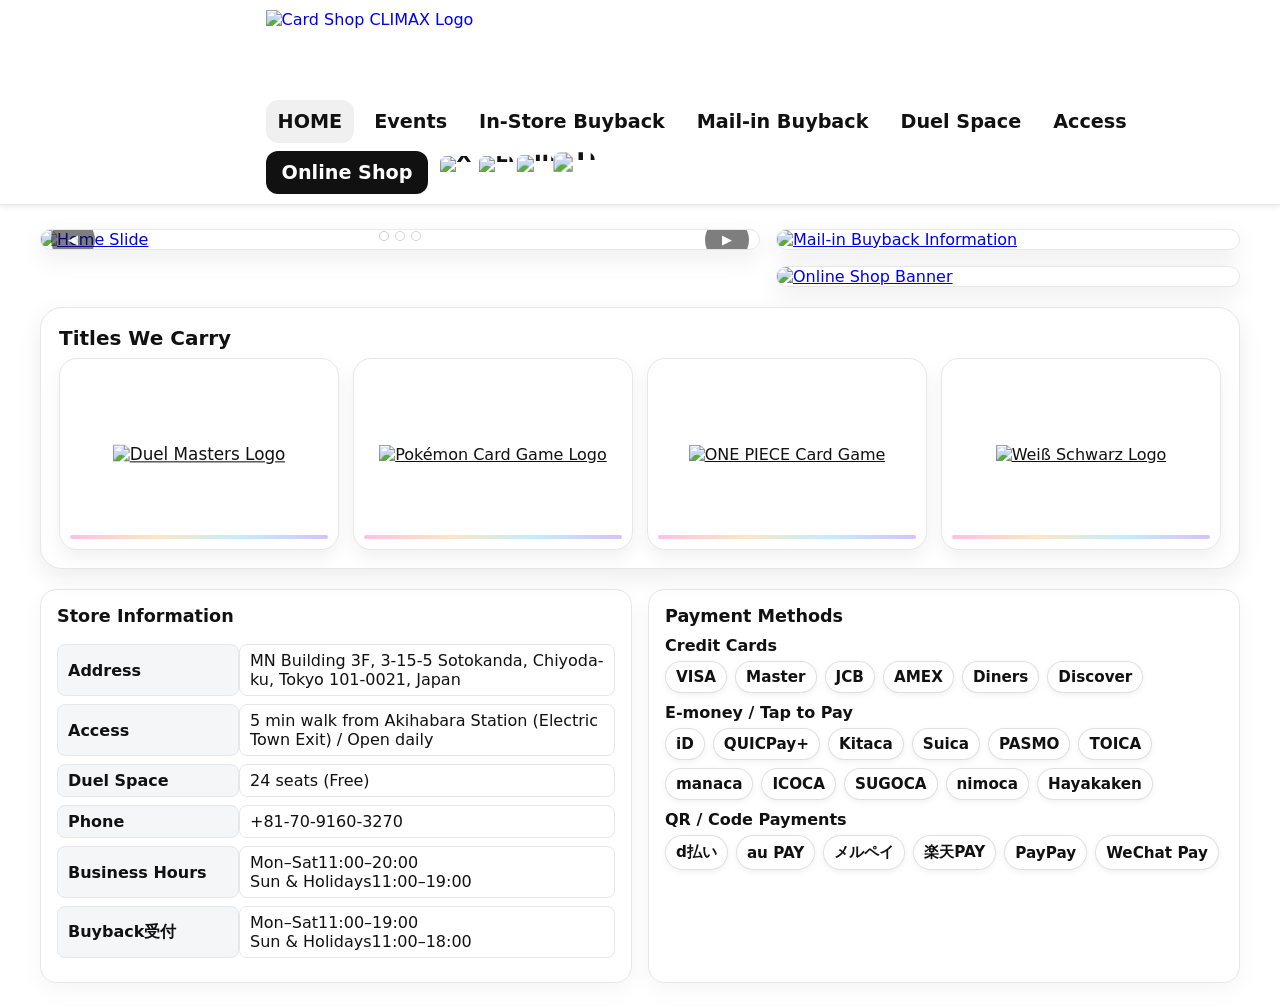
==== en/index.html @ effc455c "move English page to /en/" ====
<!DOCTYPE html>
<html lang="en">
<head>
<meta charset="UTF-8" />
<meta name="viewport" content="width=device-width,initial-scale=1" />
<title>Card Shop CLIMAX - Official Website</title>
<meta name="theme-color" content="#ffffff" />
<style>
:root{
  --home-slide-max:720px;
  --soft: 0 8px 24px rgba(0,0,0,.08);
  --cta-ar: 16/9; /* frame aspect ratio (16:9) */
  --cta-zoom: 1;  /* image zoom (1=1x) */
  --cta-pos-x: 50%;
  --cta-pos-y: 50%;
  --cta-shift: 0px;
}
/* === Carousel: PC arrows + wide hit area / SP swipe === */
.carousel { position: relative; }
.carousel .ctrl{ z-index: 3; opacity: .9; }
.prev-hit{ left:0; }
.next-hit{ right:0; }
@media (max-width:900px){
  .carousel .ctrl{ display:none; } /* hide arrows on mobile */
  .edge-hit{ display:none; }
  .carousel .track{ touch-action: pan-y; cursor: grab; }
}
/* --- Force display & disable edge-hit --- */
.carousel .ctrl{ display:block !important; z-index:5; }
@media (max-width:900px){
  .carousel .ctrl{ display:none !important; }
}
.edge-hit{ display:none !important; }

/* ===== Base (white bg / dark text) ===== */
body{ margin:0; font-family:system-ui,-apple-system,Segoe UI,Roboto,'Noto Sans JP',sans-serif; color:#111; background:#fff; }

/* ===== Header (white) ===== */
header{ position:sticky; top:0; z-index:50; background:#fff; color:#111; border-bottom:1px solid #e5e7eb; box-shadow:0 2px 6px rgba(0,0,0,.08); }
.h-inner{ max-width:1200px; margin:auto; padding:10px 16px; display:flex; align-items:center; gap:12px; flex-wrap:wrap; }
.brand{ display:flex; align-items:center; gap:10px; text-decoration:none; white-space:nowrap; }
.brand img{ height:78px; width:auto; }
nav{ display:flex; align-items:center; gap:6px; white-space:nowrap; flex:1 1 auto; justify-content:flex-start; flex-wrap:wrap; }
nav a{ padding:8px 10px; border-radius:10px; color:#111; font-weight:800; text-decoration:none; }
.nav-active{ background:rgba(0,0,0,.06); }
nav a:hover{ background:rgba(0,0,0,.05); }
.cta{ background:#111; color:#fff !important; border-radius:999px; padding:8px 14px; }
.x-icon-img{ width:28px; height:28px; display:inline-block; vertical-align:middle; border-radius:6px; object-fit:cover; }
.line-icon-img{ width:28px; height:28px; display:inline-block; vertical-align:middle; border-radius:6px; object-fit:cover; }
@media (min-width:900px){
  header .x-icon-img, header .line-icon-img{ width:34px !important; height:34px !important; }
}
.container{ max-width:1200px; margin:auto; padding:24px 16px; }
.section{ display:none; }
.section.active{ display:block; }

/* ===== HOME: Left slider / Right POP ===== */
.home-grid{ display:grid; grid-template-columns:minmax(360px,var(--home-slide-max)) 1fr; gap:16px; align-items:start; }
.carousel{ position:relative; overflow:hidden; border-radius:18px; border:1px solid #e5e7eb; background:#fff; box-shadow:var(--soft); }
.track{ position:relative; z-index:1; display:flex; transition:transform .5s ease; align-items:stretch; }
.slide{ position:relative; min-width:100%; }
.slide.fit a{ display:block; }
.slide.fit img{ width:100%; height:auto; display:block; object-fit:contain; object-position:center center; background:transparent; -webkit-user-drag:none; user-select:none; }
.ctrl{ position:absolute; top:50%; transform:translateY(-50%); background:rgba(17,17,17,.6); color:#fff; border:none; width:44px; height:44px; border-radius:50%; cursor:pointer; }
.prev{ left:10px; }
.next{ right:10px; }
.dots{ position:absolute; left:0; right:0; bottom:8px; display:flex; gap:6px; justify-content:center; z-index:2; }
.dot{ width:8px; height:8px; border-radius:999px; background:#fff; border:1px solid rgba(0,0,0,.2); opacity:.85; }
.dot.active{ opacity:1; }

.home-side{ display:flex; flex-direction:column; gap:16px; }
.home-card{ border-radius:18px; border:1px solid #e5e7eb; overflow:hidden; background:#fff; box-shadow:var(--soft); }
/* === HOME POP images (avoid pixelation) === */
.home-card img{ width:100%; height:auto; object-fit:cover; object-position:center center; }

/* ===== Titles ===== */
.titles{ position:relative; background:#fff; border:1px solid #e5e7eb; border-radius:22px; padding:18px; margin-top:20px; box-shadow:var(--soft); }
.titles h2{ position:relative; z-index:1; margin:0 0 8px; font-size:1.25rem; }
.title-grid{ position:relative; z-index:1; display:grid; grid-template-columns:repeat(auto-fit,minmax(220px,1fr)); gap:14px; }
.title-card{ position:relative; display:grid; place-items:center; height:190px; background:#fff; color:#111; border:1px solid #e5e7eb; border-radius:18px; overflow:hidden; box-shadow:0 8px 18px rgba(0,0,0,.06); }
.title-card::after{ content:""; position:absolute; left:10px; right:10px; bottom:10px; height:4px; border-radius:8px; background:linear-gradient(90deg, #ff8bd1, #ffd18b, #8bdfff, #b88bff); opacity:.55; }
.title-card img{ max-width:96%; max-height:150px; height:auto; display:block; }
.title-card--duel img{ max-height:175px; transform:scale(1.05); }

/* ===== Events ===== */
.event-intro{ white-space:pre-line; margin:10px 0 14px; color:#111; }
.event-row{ display:flex; align-items:flex-start; gap:16px; }
.event-row .left, .event-row .right{ flex:1 1 0; display:flex; }
.event-row .right{ justify-content:flex-end; }
.event-row .left img{ width:100%; height:auto; display:block; border-radius:12px; border:1px solid #000; background:#fff; box-shadow:0 2px 6px rgba(0,0,0,.12); }

:root{ --schedule-lift: 96px; --schedule-crop: 4%; }
#events .event-row{ align-items:flex-start; }
#events .event-row .right{ margin-top: calc(-1 * var(--schedule-lift)); justify-content:flex-end; }
#events .event-row .right > img{ width:80% !important; height:auto !important; display:block; border-radius:12px; border:1px solid #000; background:#fff; clip-path: inset(var(--schedule-crop) 0 var(--schedule-crop) 0 round 12px); box-shadow:0 2px 6px rgba(0,0,0,.12); }

#events .event-row .right .event-schedule{ width:80% !important; margin-top: calc(-1 * var(--schedule-lift)); }
#events .event-row .right .event-schedule{ width:80% !important; margin-top: calc(-1 * var(--schedule-lift)); border:1px solid #000; border-radius:12px; background:#fff; overflow:hidden; box-shadow:0 2px 6px rgba(0,0,0,.12); }
#events .event-row .right .event-schedule img{ width:100% !important; height:auto !important; display:block; border:none; border-radius:0; background:#fff; clip-path: inset(var(--schedule-crop) 0 var(--schedule-crop) 0 round 12px); box-shadow:none; }

@media (min-width:900px){
  #events{ width:80%; margin-left:16%; margin-right:0; }
  #events .event-intro, #events .event-row .left{ margin-left:0 !important; }
}

/* ===== Store info & payments ===== */
.info-wrap{ display:grid; grid-template-columns:1fr 1fr; gap:16px; margin-top:20px; }
.panel{ background:#fff; border:1px solid #e5e7eb; border-radius:16px; padding:16px; box-shadow:0 8px 24px rgba(0,0,0,.04); }
.panel h3{ margin:0 0 10px; font-size:1.1rem; color:#111; }
.info-table{ width:100%; border-collapse:separate; border-spacing:0 8px; }
.info-table th{ text-align:left; white-space:nowrap; padding:6px 10px; width:10em; color:#111; background:#f5f6f8; border-radius:8px; border:1px solid #e5e7eb; }
.info-table td{ padding:6px 10px; border-radius:8px; border:1px solid #e5e7eb; background:#fff; color:#111; }

.pay-group{ margin-top:10px; }
.chips{ display:flex; flex-wrap:wrap; gap:8px; margin-top:6px; }
.chip{ display:inline-flex; align-items:center; padding:6px 10px; border-radius:999px; background:#fff; color:#111; border:1px solid rgba(0,0,0,.12); box-shadow:0 2px 6px rgba(0,0,0,.06); font-weight:700; font-size:.95rem; }

/* ===== Duel Space ===== */
.duel-grid{ display:grid; grid-template-columns:1.1fr .9fr; gap:18px; align-items:start; color:#111; }
.duel-image{ border-radius:16px; overflow:hidden; border:1px solid #000; background:#fff; box-shadow:0 2px 6px rgba(0,0,0,.12); }
.duel-image img{ width:100%; height:auto; display:block; }
.duel-stack{ display:flex; flex-direction:column; gap:14px; align-items:flex-end; }
.duel-panel{ width:100%; max-width:620px; border:1px solid rgba(0,0,0,.12); border-radius:16px; padding:14px; background:rgba(0,0,0,.04); }
.links{ display:flex; gap:10px; flex-wrap:wrap; margin-top:10px; }
.btn{ display:inline-block; padding:10px 14px; border-radius:12px; font-weight:900; text-decoration:none; }
.btn-outline{ border:2px solid rgba(0,0,0,.22); color:#111; }
.btn-outline:hover{ background:rgba(0,0,0,.05); }

/* ===== Store buy images (black frame) ===== */
.storebuy-wrap{ width:80%; margin-left:0; margin-right:auto; }
.storebuy-left img, .storebuy-right img{ border:1px solid #000; border-radius:12px; background:#fff; box-shadow:0 2px 6px rgba(0,0,0,.12); }

/* Mycalinks link highlight */
.storebuy-note .myca-link, .storebuy-note .myca-link:visited,
.buy-note .myca-link, .buy-note .myca-link:visited{
  color:#dc2626; font-weight:900; text-decoration:underline; text-decoration-color:rgba(220,38,38,.95);
  text-decoration-thickness:2px; text-underline-offset:3px;
}
.storebuy-note .myca-link:hover,
.buy-note .myca-link:hover{
  background:rgba(220,38,38,.10); border-radius:6px; padding:0 4px;
}
.storebuy-note .myca-link:focus-visible,
.buy-note .myca-link:focus-visible{
  outline:2px solid #dc2626; outline-offset:2px;
}

/* ===== Map frame ===== */
.map-wrap{ margin-top:16px; border:1px solid #e5e7eb; border-radius:16px; overflow:hidden; box-shadow:var(--soft); background:#fff; }

/* ===== Responsive ===== */
@media (max-width:900px){
  header .h-inner{ padding:8px 12px; flex-direction:column; align-items:center; gap:6px; }
  .brand{ order:0; width:100%; justify-content:center; }
  .brand img{ height:44px; }
  nav{ order:1; width:100%; display:flex; justify-content:center; gap:6px; flex-wrap:nowrap; overflow-x:auto; -webkit-overflow-scrolling:touch; padding-bottom:4px; }
  nav a{ padding:6px 8px; font-size:.9rem; white-space:nowrap; }
  nav::-webkit-scrollbar{ display:none; } nav{ scrollbar-width:none; }

  .titles{ padding:12px; }
  .title-grid{ grid-template-columns:repeat(2, 1fr); gap:10px; }
  .title-card{ height:120px; border-radius:14px; }
  .title-card img{ max-height:80px; }

  .event-row{ flex-direction:column; gap:12px; }
  #events{ --schedule-lift:0px; }
  #events .event-row .right{ margin-top:24px; justify-content:center; align-items:center; width:100%; }
  #events .event-row .right .event-schedule, #events .event-row .right > img{ margin-top:0; width:92%; max-width:520px; margin-left:auto; margin-right:auto; clip-path:none; position:static; z-index:auto; }
  #events .event-row .right .event-schedule img{ width:100%; height:auto; clip-path:none; }

  .storebuy-wrap{ width:100%; margin:0 auto; }
  .storebuy-right{ display:flex; flex-direction:column; gap:10px; }
  .storebuy-right img, .storebuy-left img{ width:100%; height:auto; object-fit:contain; display:block; margin:0 auto; }

  .info-wrap{ grid-template-columns:1fr; }
  .home-grid{ grid-template-columns:1fr; }

  .duel-grid{ grid-template-columns:1fr; }
  .duel-stack{ align-items:stretch; }
}
@media (min-width:900px){
  .storebuy-wrap{ display:flex; flex-direction:row; align-items:stretch; gap:20px; }
  .storebuy-left, .storebuy-right{ flex:1 1 0; display:flex; flex-direction:column; }
  .storebuy-left img{ width:100%; height:100%; object-fit:cover; }
  .storebuy-right{ display:grid; grid-template-rows:1fr 1fr; gap:20px; }
  .storebuy-right img{ width:100%; height:100%; object-fit:cover; }
}

/* ===== Duel (safe style) ===== */
#duel .duel-panel { box-sizing:border-box; overflow:visible !important; }
.duel-badges, .badge { display:none !important; }
.duel-headline{ font-weight:900; font-size:1.1em; letter-spacing:.02em; white-space:nowrap; }

@media (min-width: 900px){
  .duel-grid{ display:flex !important; align-items:stretch !important; gap:16px; }
  .duel-image{ flex:1.3 1 0; display:flex; align-items:flex-start; justify-content:center; border:2px solid #000; border-radius:18px; background:#fff; box-shadow:0 2px 6px rgba(0,0,0,.12); }
  .duel-image img{ width:100%; height:100%; object-fit:contain; object-position:top center; }
  .duel-stack{ flex:0.7 1 0; display:flex; flex-direction:column; gap:14px; }
  .duel-panel{ flex:1 1 0; display:flex; flex-direction:column; justify-content:center; padding:12px; font-size:1.02em; line-height:1.5; background:rgba(0,0,0,.04); border:1px solid rgba(0,0,0,.12); border-radius:16px; }
  #duel .duel-panel--compact{ padding:8px 10px; line-height:1.35; }
}

/* ===== Duel right panels tighter ===== */
#duel .duel-panel{ padding:10px 12px; line-height:1.32; border-radius:12px; }
#duel .duel-panel--compact{ padding:6px 10px; line-height:1.22; }
#duel .duel-panel h3{ margin:0 0 4px; font-size:1.02rem; }
#duel .duel-panel p{ margin:6px 0 0; }
#duel .duel-panel ul{ margin:6px 0 0; padding-left:1.1em; }
#duel .duel-panel li{ margin:3px 0; }

@media (min-width:900px){
  .duel-stack{ gap:10px; }
}
#duel .duel-image{ margin:0 !important; }
#duel h2{ margin:0 0 8px !important; }
#duel .container{ padding-top:12px !important; }

/* === BUY (mail-in): 2 columns === */
#buy .buy-layout{ display:grid; grid-template-columns:minmax(320px,560px) minmax(220px,1fr); gap:16px; align-items:start; }
#buy .buy-card{ width:100%; max-width:560px; }
#buy .buy-table{ width:100% !important; table-layout:fixed; }
#buy .buy-pop{ width:100%; max-width:480px; height:auto; border:1px solid #e5e7eb; border-radius:12px; box-shadow:0 4px 12px rgba(0,0,0,.08); }

#buy .buy-notes.panel{ margin:16px 0 0; padding:16px; border:1px solid #e5e7eb; border-radius:12px; background:#fff; box-shadow:0 4px 12px rgba(0,0,0,.05); }
@media (min-width:900px){
  #buy .buy-notes.panel{ width:85.3%; margin:-8px 10% 0 0; }
}
@media (max-width:899px){
  #buy .buy-notes.panel{ width:100%; margin:12px 0 0; }
}

@media (min-width: 900px){
  #storebuy, #buy { width: 80%; margin-left: 16%; margin-right: 0; }
}
@media (min-width: 900px){
  header .h-inner{ max-width: none !important; width: 80% !important; margin-left: 19.5% !important; margin-right: 0 !important; }
}
@media (min-width: 900px){
  header nav { gap: 8px !important; }
  header nav a{ font-size: 1.2em !important; padding: 10px 12px !important; border-radius: 12px !important; }
  header nav a.cta{ padding: 10px 16px !important; }
  header .x-icon-img{ width: 34px !important; height: 34px !important; }
}

#buy .buy-cta{ margin-top: 0; border: none !important; border-radius: 0 !important; box-shadow: none !important; background: transparent !important; }
@media (min-width: 900px){
  #buy .addr-cta { max-width: 560px; }
}
#buy .buy-cta-link{ position: relative; display: block; width: 100%; aspect-ratio: var(--cta-ar); overflow: hidden; }
#buy .buy-cta-img{ position: absolute; inset: 0; width: 100%; height: 100%; display: block; object-fit: cover; clip-path: inset(10% 0 10% 0); transform: translate(1.5%, -8%) scale(1.2); transform-origin: center center; }

@media (max-width: 900px){
  #buy .buy-layout{ display: grid; grid-template-columns: 1fr; gap: 8px; align-items: start; }
  #buy .buy-card{ order: 1; }
  #buy .buy-right{ order: 2; }

  #buy .buy-table{ margin-top: 8px !important; border-collapse: separate !important; border-spacing: 0 4px !important; }

  #buy .buy-right img, #buy .buy-pop{ width: 100% !important; max-width: none !important; height: auto !important; display: block !important; image-rendering: auto !important; object-fit: contain !important; }

  #buy .buy-cta{ margin-top: 6px !important; }
  #buy .buy-cta-link{ position: relative !important; display: block !important; width: 100% !important; aspect-ratio: 16/7 !important; overflow: hidden !important; }
  #buy .buy-cta-img{ position: absolute !important; inset: 0 !important; width: 100% !important; height: 100% !important; display: block !important; object-fit: cover !important; object-position: 48% center !important; transform: translateX(1.5%) scale(1.2) !important; transform-origin: center center !important; clip-path: inset(12% 0 12% 0) !important; image-rendering: auto !important; }

  #buy .buy-notes.panel{ width: 90% !important; margin: 12px 12% 0 0 !important; }
}
@media (max-width: 900px){
  #buy .buy-table{ table-layout: fixed; width: 100%; }
  #buy .buy-table th{ width: 28% !important; white-space: nowrap; padding-right: 8px; }
  #buy .buy-table td{ width: 72% !important; word-break: break-word; }
}

/* HOME table clamp (kept as-is; language doesn't affect layout) */
@media (max-width: 900px){
  #home .info-table th{ width: 6.2em !important; padding: 5px 8px !important; white-space: nowrap; }
  #home .container{ padding-left: 12px; padding-right: 12px; }
  #home .info-table{ border-collapse: separate !important; border-spacing: 0 3px !important; font-size: .96em; }
  #home .info-table td{ padding: 5px 8px !important; }
  #home .info-table .clamp-3{ display: -webkit-box; -webkit-box-orient: vertical; -webkit-line-clamp: 3; overflow: hidden; line-height: 1.28; font-size: .95em; word-break: break-word; }
  #home .info-table .clamp-2{ display: -webkit-box; -webkit-box-orient: vertical; -webkit-line-clamp: 2; overflow: hidden; line-height: 1.28; font-size: .95em; word-break: break-word; }
}

@media (max-width: 900px){
  #buy .buy-cta-link{
    aspect-ratio: 16/7 !important;
    height: auto !important;
    overflow: hidden !important;
    position: relative !important;
  }
  #buy .buy-cta-img{
    position: absolute !important;
    inset: 0 !important;
    width: 100% !important;
    height: 100% !important;
    object-fit: cover !important;
    object-position: 50% 50% !important;
    clip-path: inset(14% 0 14% 0) !important;
    transform: none !important;
  }
}
@media (max-width: 900px){
  #buy .buy-cta-img{
    transform: translateX(1.5%) scale(1.15) !important;
    transform-origin: center center !important;
  }
}
@media (max-width: 900px){
  #home .home-side img[src*="pop_mycalinks"],
  #home .home-side img[src*="pop_toreka"]{
    transform: scale(1.05) !important;
    transform-origin: center center !important;
  }
}

/* ============================
   EVENTS: schedule.png same size as events_photo.jpg, side by side
   ============================ */
#events .event-row{
  display:grid !important;
  grid-template-columns: 1fr 1fr !important;
  gap:16px !important;
  align-items:stretch !important;
}
:root{ --schedule-lift: 0px; --schedule-crop: 0%; }

#events .event-row .left,
#events .event-row .right{
  width:100% !important;
  margin:0 !important;
  justify-content:stretch !important;
}
#events .event-row .left img,
#events .event-row .right .event-schedule{
  width:100% !important;
  border:1px solid #000 !important;
  border-radius:12px !important;
  background:#fff !important;
  box-shadow:0 2px 6px rgba(0,0,0,.12) !important;
  overflow:hidden !important;
  margin:0 !important;
}
#events .event-row .left img,
#events .event-row .right .event-schedule img{
  display:block !important;
  width:100% !important;
  height:100% !important;
  aspect-ratio: 16 / 10;
  object-fit: cover !important;
  object-position: center center !important;
  border:none !important;
  clip-path:none !important;
}
@media (max-width:900px){
  #events .event-row{
    grid-template-columns: 1fr !important;
  }
}
/* ===== Social icons group (X/LINE/IG/TikTok) ===== */
header nav .social{
  display:flex;
  align-items:center;
  gap:4px;
  margin-left:4px;
}

header nav .social a{
  display:inline-flex;
  align-items:center;
  line-height:0;
}

header nav .social img{
  width:28px;
  height:28px;
  border-radius:6px;
  object-fit:cover;
  display:block;
}

@media (min-width:900px){
  header nav .social img{
    width:34px;
    height:34px;
  }
}
/* Disable nav padding for social icons */
header nav .social a{
  padding: 0 !important;
  border-radius: 8px;
}

/* Tighten gap */
header nav .social{
  gap: 5px !important;
}
/* Instagram slightly smaller */
header nav .social a[aria-label="Instagram"] img{
  transform: scale(1.06);
  transform-origin: center;
}

/* TikTok slightly larger */
header nav .social a[aria-label="TikTok"] img{
  transform: scale(1.18);
  transform-origin: center;
}

/* PC fine-tuning */
@media (min-width:900px){
  header nav .social a[aria-label="Instagram"] img{
    transform: scale(1.08);
  }
  header nav .social a[aria-label="TikTok"] img{
    transform: scale(1.22);
  }
}
</style>
</head>
<body>
<header>
  <div class="h-inner">
    <a class="brand" href="#home">
      <img src="logo.png" alt="Card Shop CLIMAX Logo" />
    </a>
    <nav>
      <a href="#home" class="navlink" data-section="home">HOME</a>
      <a href="#events" class="navlink" data-section="events">Events</a>
      <a href="#storebuy" class="navlink" data-section="storebuy">In-Store Buyback</a>
      <a href="#buy" class="navlink" data-section="buy">Mail-in Buyback</a>
      <a href="#duel" class="navlink" data-section="duel">Duel Space</a>
      <a href="#access" class="navlink" data-section="access">Access</a>

      <a href="https://www.climax-card.jp/" target="_blank" class="cta" rel="noopener">Online Shop</a>

      <div class="social">
      <a href="https://x.com/climaxcard" target="_blank" rel="noopener" aria-label="X" title="@climaxcard">
        <img src="unnamed.png" alt="X">
      </a>

      <a href="https://line.me/R/ti/p/@512nwjvn" target="_blank" rel="noopener" aria-label="LINE" title="LINE">
        <img src="LINE.png" alt="LINE">
      </a>

      <a href="https://www.instagram.com/cardshopclimax?igsh=d3VybGZraHlhZXUy&utm_source=qr"
         target="_blank" rel="noopener" aria-label="Instagram" title="Instagram">
        <img src="instagram.png" alt="Instagram">
      </a>

      <a href="https://www.tiktok.com/@climax.card?_r=1&_t=ZS-92xBq1BJbro"
         target="_blank" rel="noopener" aria-label="TikTok" title="TikTok">
        <img src="tiktok.png" alt="TikTok">
      </a>
    </div>
    </nav>
  </div>
</header>

<main>
  <!-- HOME -->
  <section id="home" class="section active">
    <div class="container">
      <div class="home-grid">
        <div class="carousel" id="carousel" aria-roledescription="carousel">
          <div class="track" id="track">
            <div class="slide fit">
              <a class="slide-link" href="https://www.climax-card.jp/product-list/345" target="_blank" rel="noopener" aria-label="Go to product list">
                <img src="slide1.PNG" alt="Home Slide">
              </a>
            </div>
            <div class="slide fit">
              <a class="slide-link" href="https://www.climax-card.jp/product-list/345" target="_blank" rel="noopener" aria-label="Go to product list">
                <img src="slide2.PNG" alt="Home Slide">
              </a>
            </div>
            <div class="slide fit">
              <a class="slide-link" href="https://www.climax-card.jp/product-list/345" target="_blank" rel="noopener" aria-label="Go to product list">
                <img src="slide3.PNG" alt="Home Slide">
              </a>
            </div>
          </div>
          <button class="ctrl prev" id="prev" aria-label="Previous">&#9664;</button>
          <button class="ctrl next" id="next" aria-label="Next">&#9654;</button>
          <div class="dots" id="dots"><div class="dot"></div><div class="dot"></div><div class="dot"></div></div>
        </div>

        <div class="home-side" id="homeSide">
          <a class="home-card navlink" data-section="buy" href="#buy">
            <img src="pop_mycalinks.png" alt="Mail-in Buyback Information">
          </a>
          <a class="home-card" href="https://www.climax-card.jp/" target="_blank" rel="noopener">
            <img src="pop_toreka.png" alt="Online Shop Banner">
          </a>
        </div>
      </div>

      <div class="titles">
        <h2>Titles We Carry</h2>
        <div class="title-grid">
          <a class="title-card title-card--duel" href="https://dm.takaratomy.co.jp/" target="_blank" rel="noopener" aria-label="Duel Masters">
            <img src="DUELMASTERS.png" alt="Duel Masters Logo">
          </a>
          <a class="title-card" href="https://www.pokemon-card.com/" target="_blank" rel="noopener" aria-label="Pokémon Card Game">
            <img src="pokemon.png" alt="Pokémon Card Game Logo">
          </a>
          <a class="title-card" href="https://www.onepiece-cardgame.com/" target="_blank" rel="noopener" aria-label="ONE PIECE Card Game">
            <img src="LORCANA.png" alt="ONE PIECE Card Game">
          </a>
          <a class="title-card" href="https://ws-tcg.com/" target="_blank" rel="noopener" aria-label="Weiß Schwarz">
            <img src="WEISSCHWARZ.png" alt="Weiß Schwarz Logo">
          </a>
        </div>
      </div>

      <div class="info-wrap">
        <div class="panel">
          <h3>Store Information</h3>
          <table class="info-table">
            <tr><th>Address</th><td>MN Building 3F, 3-15-5 Sotokanda, Chiyoda-ku, Tokyo 101-0021, Japan</td></tr>
            <tr>
              <th>Access</th>
              <td><span class="clamp-3">5 min walk from Akihabara Station (Electric Town Exit) / Open daily</span></td>
            </tr>
            <tr><th>Duel Space</th><td>24 seats (Free)</td></tr>
            <tr><th>Phone</th><td>+81-70-9160-3270</td></tr>
            <tr>
              <th>Business Hours</th>
              <td>
                <div class="info-time">
                  <div class="row"><span class="label">Mon–Sat</span><span class="time">11:00–20:00</span></div>
                  <div class="row"><span class="label">Sun & Holidays</span><span class="time">11:00–19:00</span></div>
                </div>
              </td>
            </tr>
            <tr>
              <th>Buyback受付</th>
              <td>
                <div class="info-time">
                  <div class="row"><span class="label">Mon–Sat</span><span class="time">11:00–19:00</span></div>
                  <div class="row"><span class="label">Sun & Holidays</span><span class="time">11:00–18:00</span></div>
                </div>
              </td>
            </tr>
          </table>
        </div>

        <div class="panel">
          <h3>Payment Methods</h3>
          <div class="pay-group">
            <b>Credit Cards</b>
            <div class="chips"><span class="chip">VISA</span><span class="chip">Master</span><span class="chip">JCB</span><span class="chip">AMEX</span><span class="chip">Diners</span><span class="chip">Discover</span></div>
          </div>
          <div class="pay-group">
            <b>E-money / Tap to Pay</b>
            <div class="chips"><span class="chip">iD</span><span class="chip">QUICPay+</span><span class="chip">Kitaca</span><span class="chip">Suica</span><span class="chip">PASMO</span><span class="chip">TOICA</span><span class="chip">manaca</span><span class="chip">ICOCA</span><span class="chip">SUGOCA</span><span class="chip">nimoca</span><span class="chip">Hayakaken</span></div>
          </div>
          <div class="pay-group">
            <b>QR / Code Payments</b>
            <div class="chips"><span class="chip">d払い</span><span class="chip">au PAY</span><span class="chip">メルペイ</span><span class="chip">楽天PAY</span><span class="chip">PayPay</span><span class="chip">WeChat Pay</span></div>
          </div>
        </div>
      </div>
    </div>
  </section>

  <!-- EVENTS -->
  <section id="events" class="section">
    <div class="container">
      <h2>Events</h2>
      <p class="event-intro">
We host weekly tournaments in the CLIMAX duel space.
It’s not just a casual play area—serious duelists gather here.
Whether you come alone or with friends, everyone is welcome. Join us!
      </p>
      <div class="event-row">
        <div class="left">
          <img src="events_photo.jpg" alt="Duel Space Photo">
        </div>
        <div class="right">
          <div class="event-schedule">
            <img src="schedule.png" alt="Event Schedule" loading="lazy">
          </div>
        </div>
      </div>
    </div>
  </section>

  <!-- STORE BUY -->
  <section id="storebuy" class="section">
    <div class="container">
      <h2>In-Store Buyback</h2>
      <p class="storebuy-note">
To use our in-store buyback service, you need to install the
<a class="myca-link" href="https://myca.cards/" target="_blank" rel="noopener"><strong>Mycalinks app</strong></a>.
Please check the POP below.
      </p>
      <div class="storebuy-wrap">
        <div class="storebuy-left">
          <img src="kaitori_flow.png" alt="In-Store Buyback Flow">
        </div>
        <div class="storebuy-right">
          <img src="myca_register_pop.png" alt="How to Register on Mycalinks">
          <img src="pop_store_dragon.png" alt="In-Store Buyback POP">
        </div>
      </div>
    </div>
  </section>

  <!-- BUY -->
  <section id="buy" class="section">
    <div class="container">
      <h2>Mail-in Buyback</h2>
      <p class="buy-note">
To use our mail-in buyback service, you need to install the
<a class="myca-link" href="https://myca.cards/" target="_blank" rel="noopener"><strong>Mycalinks app</strong></a>.
Please review the steps below and check the latest buyback list.
      </p>

      <div class="buy-layout">
        <div class="buy-card" id="buyCard">
          <table class="info-table buy-table" style="margin-top:16px; border-collapse:separate; border-spacing:0 8px;">
            <tr><th>Shipping</th><td>Paid by customer (Free shipping for final appraisal of ¥10,000 or more)</td></tr>
            <tr><th>Eligibility</th><td>Age 18+ (High school students OK)</td></tr>
            <tr><th>Payment</th><td>Bank transfer (We cover transfer fees)</td></tr>
            <tr><th>Application</th><td>LINE (No membership required)</td></tr>
            <tr><th>Shipping Method</th><td>Ship from a nearby convenience store or post office (Tracking recommended)</td></tr>
            <tr><th>ID Required</th><td>Driver’s license, health insurance card, student ID, My Number card, etc. (must show current address)</td></tr>
            <tr>
              <th>Shipping Address</th>
              <td>
                <div class="addr-grid">
                  <span class="lead">101-0021&nbsp;</span>
                  <span>MN Building 3F, 3-15-5 Sotokanda, Chiyoda-ku, Tokyo</span>
                  <span class="shop">Card Shop CLIMAX</span>
                </div>
              </td>
            </tr>
          </table>

          <div class="buy-cta addr-cta">
            <a class="buy-cta-link" href="https://climaxcard.github.io/climax/default/" target="_blank" rel="noopener" aria-label="View buyback list">
              <img class="buy-cta-img" src="yusoudragon.png" alt="Buyback List">
            </a>
          </div>
        </div>

        <div class="buy-right">
          <img class="buy-pop" src="mail_buy.png" alt="Mail-in Buyback POP">
        </div>
      </div>

      <div class="buy-notes panel">
        <h3>Notes</h3>
        <ul style="margin:0; padding-left:1.2em; line-height:1.6; color:#111;">
          <li>Shipping: We cover shipping (Letter Pack Light) if the final appraisal exceeds ¥10,000.</li>
          <li>If rare cards and normal cards are mixed, please pack them separately in advance (otherwise they may be treated as normal cards).</li>
          <li>Separating by rarity helps speed up appraisal.</li>
          <li>Duel Masters: VR and above are ¥10 per card.</li>
          <li>Large-volume appraisals for the same title may be reduced.</li>
          <li>Appraisal may be reduced for scratches/chips on either side.</li>
          <li>Severe damage (tears, writing, water damage, sun fading, major bends/warping, etc.) may be valued at ¥0.</li>
          <li>Counterfeit/unauthorized items are “return only (no appraisal).”</li>
          <li>Buyback prices may change without notice due to market and stock conditions.</li>
          <li>We do not deduct shipping or fees from the appraisal amount.</li>
          <li>We may remove cards from sleeves/files for condition checks (we cannot restore the original arrangement).</li>
          <li>Items with strong odors (tobacco, perfume, etc.) may be refused.</li>
        </ul>
        <p style="margin-top:12px; font-size:.9rem; color:#666;">*Last updated: Sep 20, 2025*</p>
      </div>
    </div>
  </section>

  <!-- DUEL -->
  <section id="duel" class="section">
    <div class="container">
      <h2>Duel Space</h2>
      <div class="duel-grid">
        <figure class="duel-image">
          <img src="01.png" alt="Duel Space">
        </figure>
        <div class="duel-stack">
          <div class="duel-panel duel-panel--compact">
            <div class="duel-headline">FREE - Open Daily</div>
            <p style="margin-top:10px;white-space:pre-line">
The duel space is free to use anytime.
We also host weekly tournaments—come test your skills and meet new players!
            </p>
          </div>
          <div class="duel-panel duel-guide" id="duel-guide">
            <h3>Guidelines</h3>
            <ul>
              <li>Available anytime during business hours (please share seats when crowded)</li>
              <li>Drinks with lids only (please take your trash with you)</li>
              <li>During tournaments, please follow staff instructions</li>
            </ul>
          </div>
        </div>
      </div>
    </div>
  </section>

  <!-- ACCESS -->
  <section id="access" class="section">
    <div class="container">
      <h2>Access</h2>
      <p>MN Building 3F, 3-15-5 Sotokanda, Chiyoda-ku, Tokyo 101-0021, Japan</p>
      <div class="map-wrap">
        <iframe src="https://www.google.com/maps/embed?pb=!1m18!1m12!1m3!1d12959.948330384788!2d139.7712742631493!3d35.70193548613032!2m3!1f0!2f0!3f0!3m2!1i1024!2i768!4f13.1!3m3!1m2!1s0x60188c1dd8a0a351%3A0x521f149db8f31043!2z44CSMTAxLTAwMjEg5p2x5Lqs6YO95Y2D5Luj55Sw5Yy65aSW56We55Sw77yT5LiB55uu77yR77yV4oiS77yV!5e0!3m2!1sja!2sjp!4v1758198516772!5m2!1sja!2sjp"
          width="100%" height="380" style="border:0;" allowfullscreen="" loading="lazy" referrerpolicy="no-referrer-when-downgrade"></iframe>
      </div>
    </div>
  </section>
</main>

<script>
// ==== SPA tabs ====
const sections = Array.from(document.querySelectorAll('.section'));
const navlinks = Array.from(document.querySelectorAll('.navlink'));
function show(id, push=true){
  sections.forEach(s=>s.classList.toggle('active', s.id===id));
  document.querySelectorAll('header .navlink').forEach(a => a.classList.toggle('nav-active', a.dataset.section===id));
  if(push) history.pushState({id}, '', '#'+id);
}
function hook(a){
  a.addEventListener('click', e=>{
    if(a.getAttribute('href')?.startsWith('#')) e.preventDefault();
    const id=a.dataset.section; if(id) show(id);
  });
}
navlinks.forEach(hook);
window.addEventListener('popstate', e=> show((e.state&&e.state.id)||location.hash.replace('#','')||'home', false));
show(location.hash.replace('#','')||'home', false);

// ==== HOME carousel (PC: arrows & click / SP: swipe) + side POP sync ====
(function(){
  const carousel = document.getElementById('carousel'); if(!carousel) return;
  const track = document.getElementById('track');
  const dotsWrap = document.getElementById('dots');
  const slides = Array.from(track.children);
  const dots = Array.from(dotsWrap.children);
  const side = document.getElementById('homeSide');
  const prev = document.getElementById('prev');
  const next = document.getElementById('next');
  const mqPC = window.matchMedia('(min-width:900px)');

  slides.forEach(s=> s.classList.add('fit'));
  slides.forEach(s=>{
    const img=s.querySelector('img');
    if(img){
      img.setAttribute('draggable','false');
      img.style.userSelect='none';
    }
  });

  function slideHeight(idx){
    const s = slides[idx], img = s.querySelector('img');
    if(!img) return 0;
    const w = carousel.clientWidth;
    if(img.naturalWidth===0) return 0;
    return Math.round(w * img.naturalHeight / img.naturalWidth);
  }
  function syncSide(h){
    if(!side) return;
    const cards = Array.from(side.querySelectorAll('.home-card'));
    const gap = parseFloat(getComputedStyle(side).gap)||16;
    if(window.matchMedia("(max-width:900px)").matches){
      cards.forEach(c=>c.style.height="auto");
      return;
    }
    const each = Math.max(120, Math.floor((h - gap)/2));
    cards.forEach(c=>c.style.height = each+"px");
  }

  let i=0, timer=null;
  const DURATION = 500;

  function setActiveDot(){ dots.forEach((d,idx)=>d.classList.toggle('active',idx===i)); }

  function snap(noAnim=false){
    track.style.transition = noAnim ? 'none' : 'transform ' + DURATION + 'ms ease';
    track.style.transform = `translate3d(${(-100*i)}%,0,0)`;
    setActiveDot();
    const h = slideHeight(i);
    if(h>0){ slides[i].style.height=h+"px"; syncSide(h); }
  }
  function go(n, noAnim=false){ i = (n+slides.length)%slides.length; snap(noAnim); }

  function autoStart(){ stopAuto(); timer=setInterval(()=>go(i+1),7000); }
  function stopAuto(){ if(timer){ clearInterval(timer); timer=null; } }

  const goPrev = ()=>{ stopAuto(); go(i-1); autoStart(); };
  const goNext = ()=>{ stopAuto(); go(i+1); autoStart(); };

  prev && prev.addEventListener('click', goPrev);
  next && next.addEventListener('click', goNext);

  dots.forEach((d,idx)=> d.addEventListener('click', ()=>{ stopAuto(); go(idx); autoStart(); }));

  carousel.addEventListener('click', (e)=>{
    if(e.target.closest('.ctrl,.dots,.dot,a,button')) return;
    const r = carousel.getBoundingClientRect();
    (e.clientX - r.left < r.width/2) ? goPrev() : goNext();
  });

  let startX=0, startY=0, isDown=false, deltaX=0, width=0, axis=null;
  const THRESHOLD_PX = 25;
  const LOCK_PX = 8;
  const onDown = (x,y)=>{ isDown = true; axis=null; deltaX=0; width = carousel.clientWidth||1; startX = x; startY = y; stopAuto(); track.style.transition = 'none'; };
  const onMove = (x,y,ev)=>{
    if(!isDown) return;
    const dx = x - startX, dy = y - startY;
    if(axis===null && (Math.abs(dx) > LOCK_PX || Math.abs(dy) > LOCK_PX)){
      axis = Math.abs(dx) > Math.abs(dy) ? 'x' : 'y';
    }
    if(axis==='x'){
      if(ev && ev.cancelable) ev.preventDefault();
      deltaX = dx; const pct = (deltaX/width)*100;
      track.style.transform = `translate3d(${(-100*i + pct)}%,0,0)`;
    }
  };
  const onUp = ()=>{
    if(!isDown) return; isDown = false;
    if(axis==='x' && Math.abs(deltaX) > THRESHOLD_PX){
      (deltaX < 0) ? go(i+1) : go(i-1);
    }else{
      snap();
    }
    autoStart();
  };

  track.addEventListener('mousedown', (e)=>onDown(e.clientX, e.clientY));
  window.addEventListener('mousemove', (e)=>onMove(e.clientX, e.clientY, e));
  window.addEventListener('mouseup', onUp);

  track.addEventListener('touchstart', (e)=>{ const t=e.touches[0]; onDown(t.clientX, t.clientY); }, {passive:true});
  window.addEventListener('touchmove', (e)=>{ const t=e.touches[0]; if(t) onMove(t.clientX, t.clientY, e); }, {passive:false});
  window.addEventListener('touchend', onUp, {passive:true});
  window.addEventListener('touchcancel', onUp, {passive:true});

  document.addEventListener('keydown', (e)=>{ if(!mqPC.matches) return; if(e.key === 'ArrowLeft') goPrev(); if(e.key === 'ArrowRight') goNext(); });

  function adjustAll(){
    const h=slideHeight(i); if(h>0){ slides[i].style.height=h+"px"; syncSide(h); }
  }
  slides.forEach((s,idx)=>{
    const img=s.querySelector('img'); if(!img) return;
    if(img.complete){ if(idx===0) adjustAll(); }
    else img.addEventListener('load', ()=>{ if(idx===0) adjustAll(); }, {once:true});
  });
  window.addEventListener('resize', adjustAll);

  go(0, true);
  autoStart();
})();

/* ===== Duel height sync ===== */
(function(){
  const mq = window.matchMedia('(min-width:900px)');
  const root = document.getElementById('duel'); if(!root) return;
  const frame = root.querySelector('.duel-image');
  const img = frame && frame.querySelector('img');
  const stack = root.querySelector('.duel-stack');
  const topP = root.querySelector('.duel-panel.duel-panel--compact');
  const panels= root.querySelectorAll('.duel-stack .duel-panel');
  const botP = panels.length >= 2 ? panels[1] : null;

  function stackGap(){ if(!stack) return 10; const g = parseFloat(getComputedStyle(stack).gap || '10'); return isNaN(g) ? 10 : g; }
  function clamp(n, min){ return n < min ? min : n; }

  function sync(){
    if(!(mq.matches && frame && img && stack && topP && botP)){
      if(topP) topP.style.height = '';
      if(botP) botP.style.height = '';
      if(stack) stack.style.height = '';
      return;
    }
    const w = frame.getBoundingClientRect().width;
    const nw = img.naturalWidth, nh = img.naturalHeight;
    if(!nw || !nh || w < 10) return;
    const leftH = Math.round(w * nh / nw);
    const total = leftH;
    const gap = stackGap();
    const split = 0.45;
    let topH = Math.round(total * split);
    let botH = total - gap - topH;
    topH = clamp(topH, 84);
    botH = clamp(botH, 84);
    const diff = topH + gap + botH - total;
    if(diff > 0) botH -= diff; else if(diff < 0) botH -= diff;

    stack.style.height = total + 'px';
    topP.style.height = topH + 'px';
    botP.style.height = botH + 'px';
  }

  function ready(fn){ if(img && img.complete && img.naturalWidth) fn(); else img && img.addEventListener('load', fn, {once:true}); }

  ready(sync);
  window.addEventListener('resize', sync);
  document.addEventListener('visibilitychange', ()=>{ if(!document.hidden) sync(); });
  window.addEventListener('hashchange', sync);
  setTimeout(sync, 50);
  setTimeout(sync, 250);
  setTimeout(sync, 800);
})();

/* === SP: move yusoudragon between mail_buy and notes; restore on PC === */
(function(){
  const mq = window.matchMedia('(max-width: 900px)');
  const buy = document.getElementById('buy'); if(!buy) return;
  const card = buy.querySelector('.buy-card');
  const cta = card && card.querySelector('.buy-cta');
  const notes = buy.querySelector('.buy-notes');
  if(!(card && cta && notes)) return;
  const originalParent = cta.parentNode;

  function apply(){
    if(mq.matches){
      if(cta.parentNode !== buy){ buy.insertBefore(cta, notes); }
    }else{
      if(cta.parentNode !== originalParent){ originalParent.appendChild(cta); }
    }
  }
  apply();
  mq.addEventListener ? mq.addEventListener('change', apply) : window.addEventListener('resize', apply);
})();
</script>
</body>
</html>
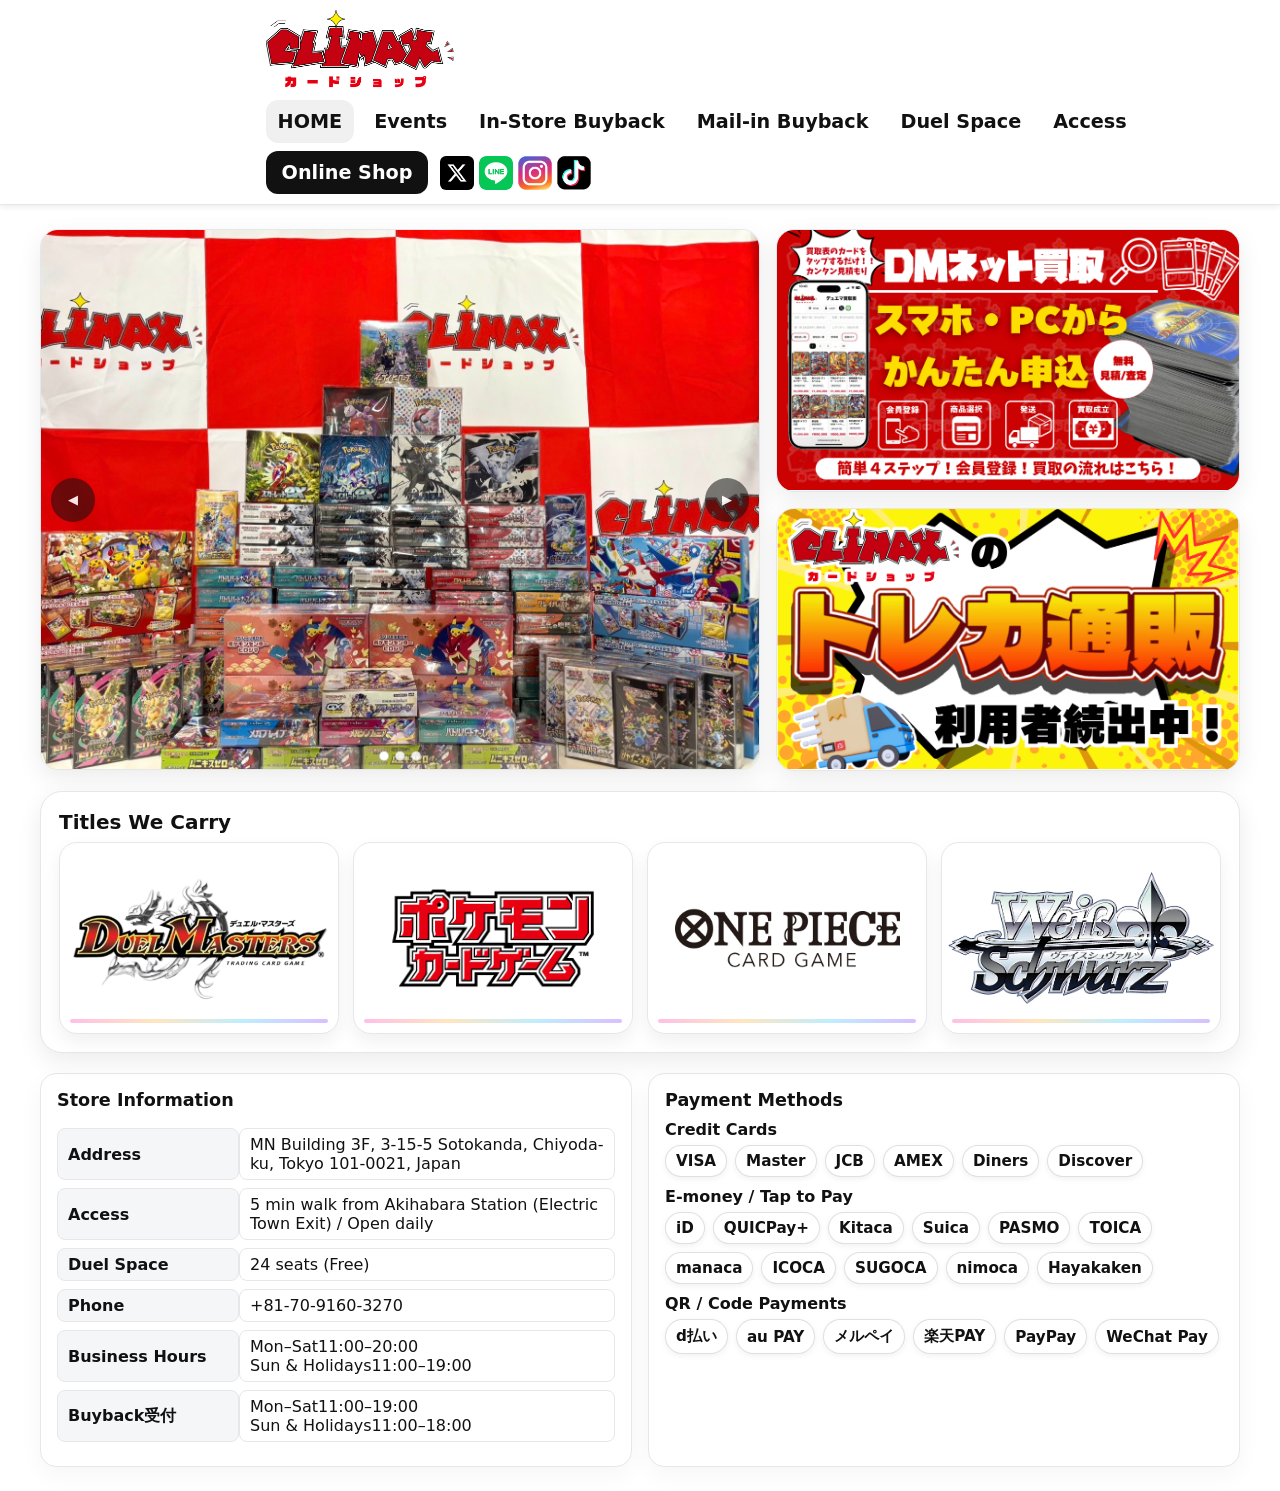
==== commit 37662955: "fix slide image filename case" ====
--- a/en/index.html
+++ b/en/index.html
@@ -464,17 +464,17 @@
           <div class="track" id="track">
             <div class="slide fit">
               <a class="slide-link" href="https://www.climax-card.jp/product-list/345" target="_blank" rel="noopener" aria-label="Go to product list">
-                <img src="slide1.PNG" alt="Home Slide">
+                <img src="slide1.png" alt="Home Slide">
               </a>
             </div>
             <div class="slide fit">
               <a class="slide-link" href="https://www.climax-card.jp/product-list/345" target="_blank" rel="noopener" aria-label="Go to product list">
-                <img src="slide2.PNG" alt="Home Slide">
+                <img src="slide2.png" alt="Home Slide">
               </a>
             </div>
             <div class="slide fit">
               <a class="slide-link" href="https://www.climax-card.jp/product-list/345" target="_blank" rel="noopener" aria-label="Go to product list">
-                <img src="slide3.PNG" alt="Home Slide">
+                <img src="slide3.png" alt="Home Slide">
               </a>
             </div>
           </div>
@@ -637,7 +637,7 @@
           </table>
 
           <div class="buy-cta addr-cta">
-            <a class="buy-cta-link" href="https://climaxcard.github.io/climax/default/" target="_blank" rel="noopener" aria-label="View buyback list">
+            <a class="buy-cta-link" href="https://climaxcard.github.io/climax-portal/" target="_blank" rel="noopener" aria-label="View buyback list">
               <img class="buy-cta-img" src="yusoudragon.png" alt="Buyback List">
             </a>
           </div>
